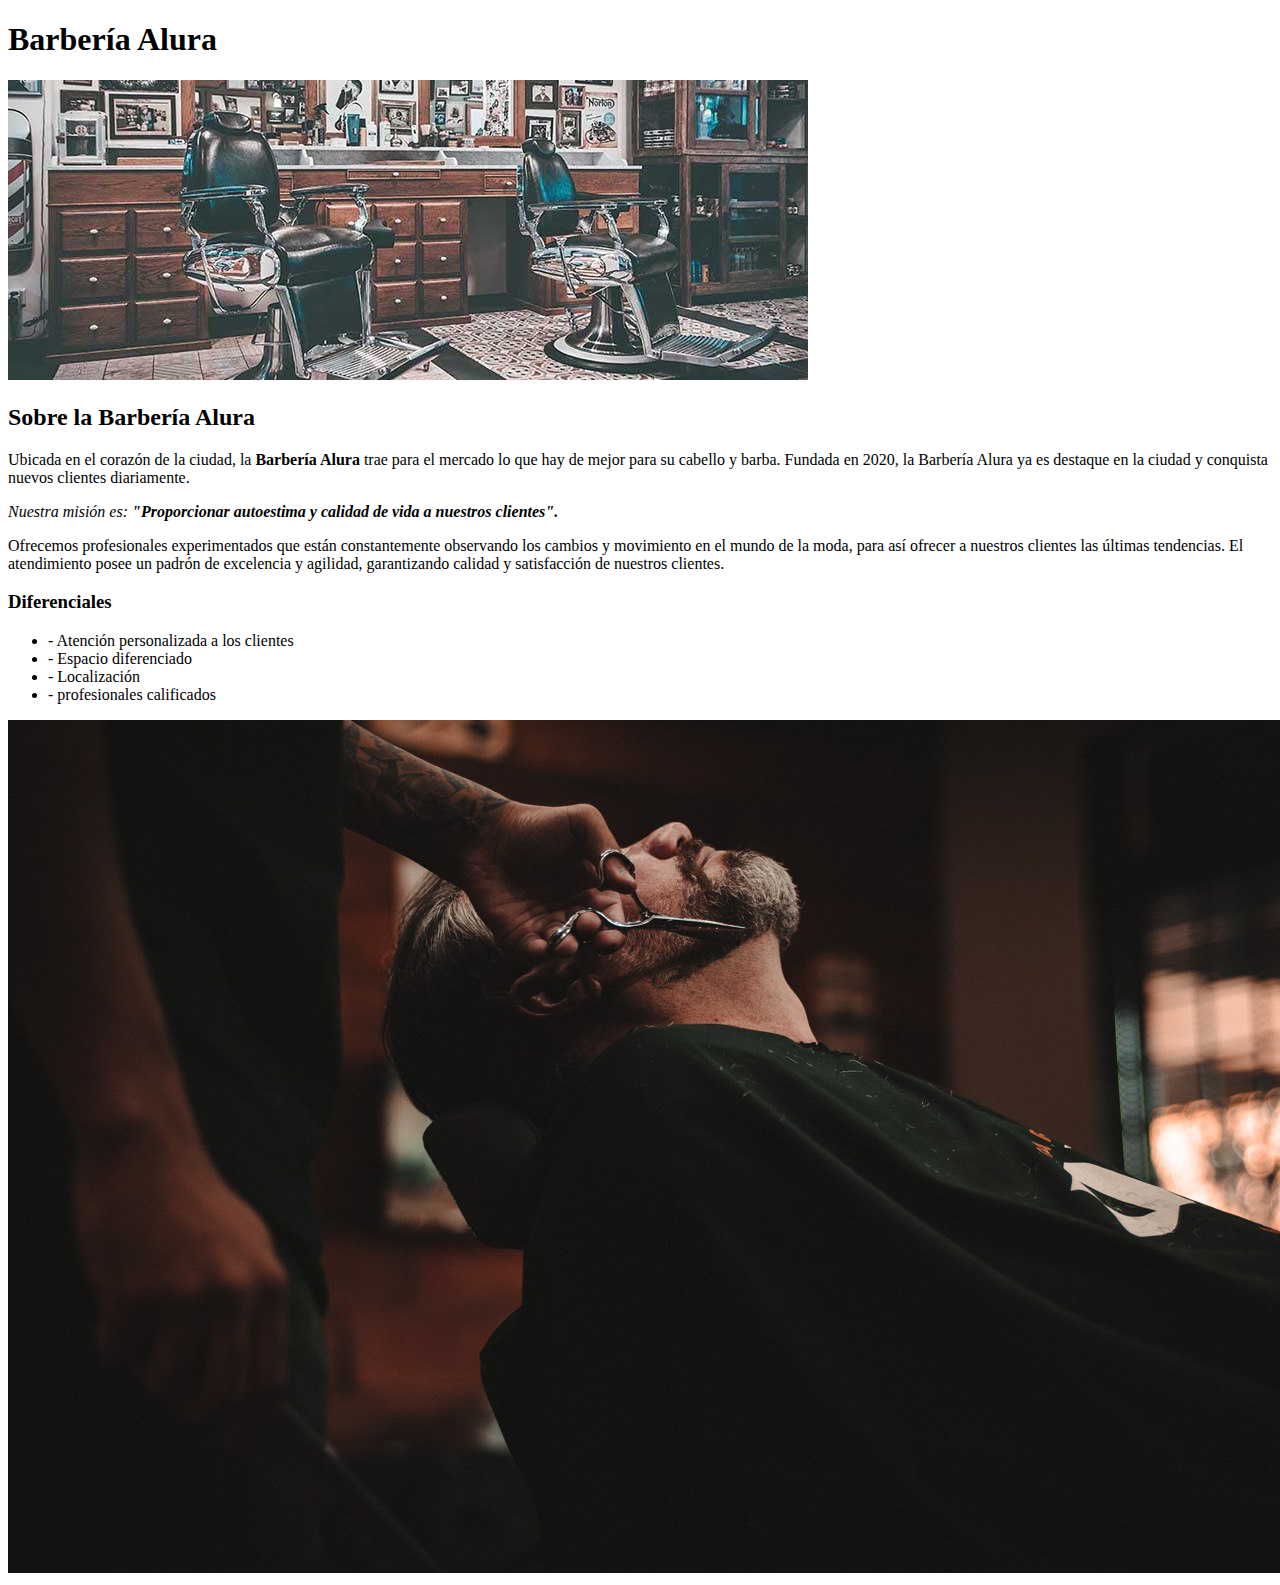
==== index.html @ b25932ac "Cambio de nombre de los archivos CSS" ====
<!DOCTYPE html>
<html lang="es">
<head>
    <meta charset="UTF-8">
    <meta http-equiv="X-UA-Compatible" content="IE=edge">
    <meta name="viewport" content="width=device-width, initial-scale=1.0">
    <link rel="shortcut icon" href="images/logo.png">
    <link rel="stylesheet" href="css/style-home.css">
    <title>Barbería Alura</title>
</head>
<body>

    <header>
        <h1 class="titulo-principal">Barbería Alura</h1>
        
    </header>

    <img id ="banner" src = "images/banner.jpg">

    <div class="principal">
        <h2 class = "titulo-centralizado">Sobre la Barbería Alura</h2>
        <p>Ubicada en el corazón de la ciudad, la <strong>Barbería Alura</strong> trae para el mercado lo que hay de mejor para su cabello y barba. Fundada en 2020, la Barbería Alura ya es destaque en la ciudad y conquista nuevos clientes diariamente.</p> 
        <p id ="mision"><em>Nuestra misión es: <strong>"Proporcionar autoestima y calidad de vida a nuestros clientes".</strong></em></p>
        <p>Ofrecemos profesionales experimentados que están constantemente observando los cambios y movimiento en el mundo de la moda, para así ofrecer a nuestros clientes las últimas tendencias. El atendimiento posee un padrón de excelencia y agilidad, garantizando calidad y satisfacción de nuestros clientes.</p>
    </div>
    
    <div class="diferenciales">

        <h3 class = "titulo-centralizado">Diferenciales</h3>
        <ul>
            <li class="items">- Atención personalizada a los clientes</li>
            <li class="items">- Espacio diferenciado</li>
            <li class="items">- Localización</li>
            <li class="items">- profesionales calificados</li>
        </ul>

        <img class="imagenDiferenciales" src="images/diferenciales.jpg">
    </div>
    
</body>
</html>
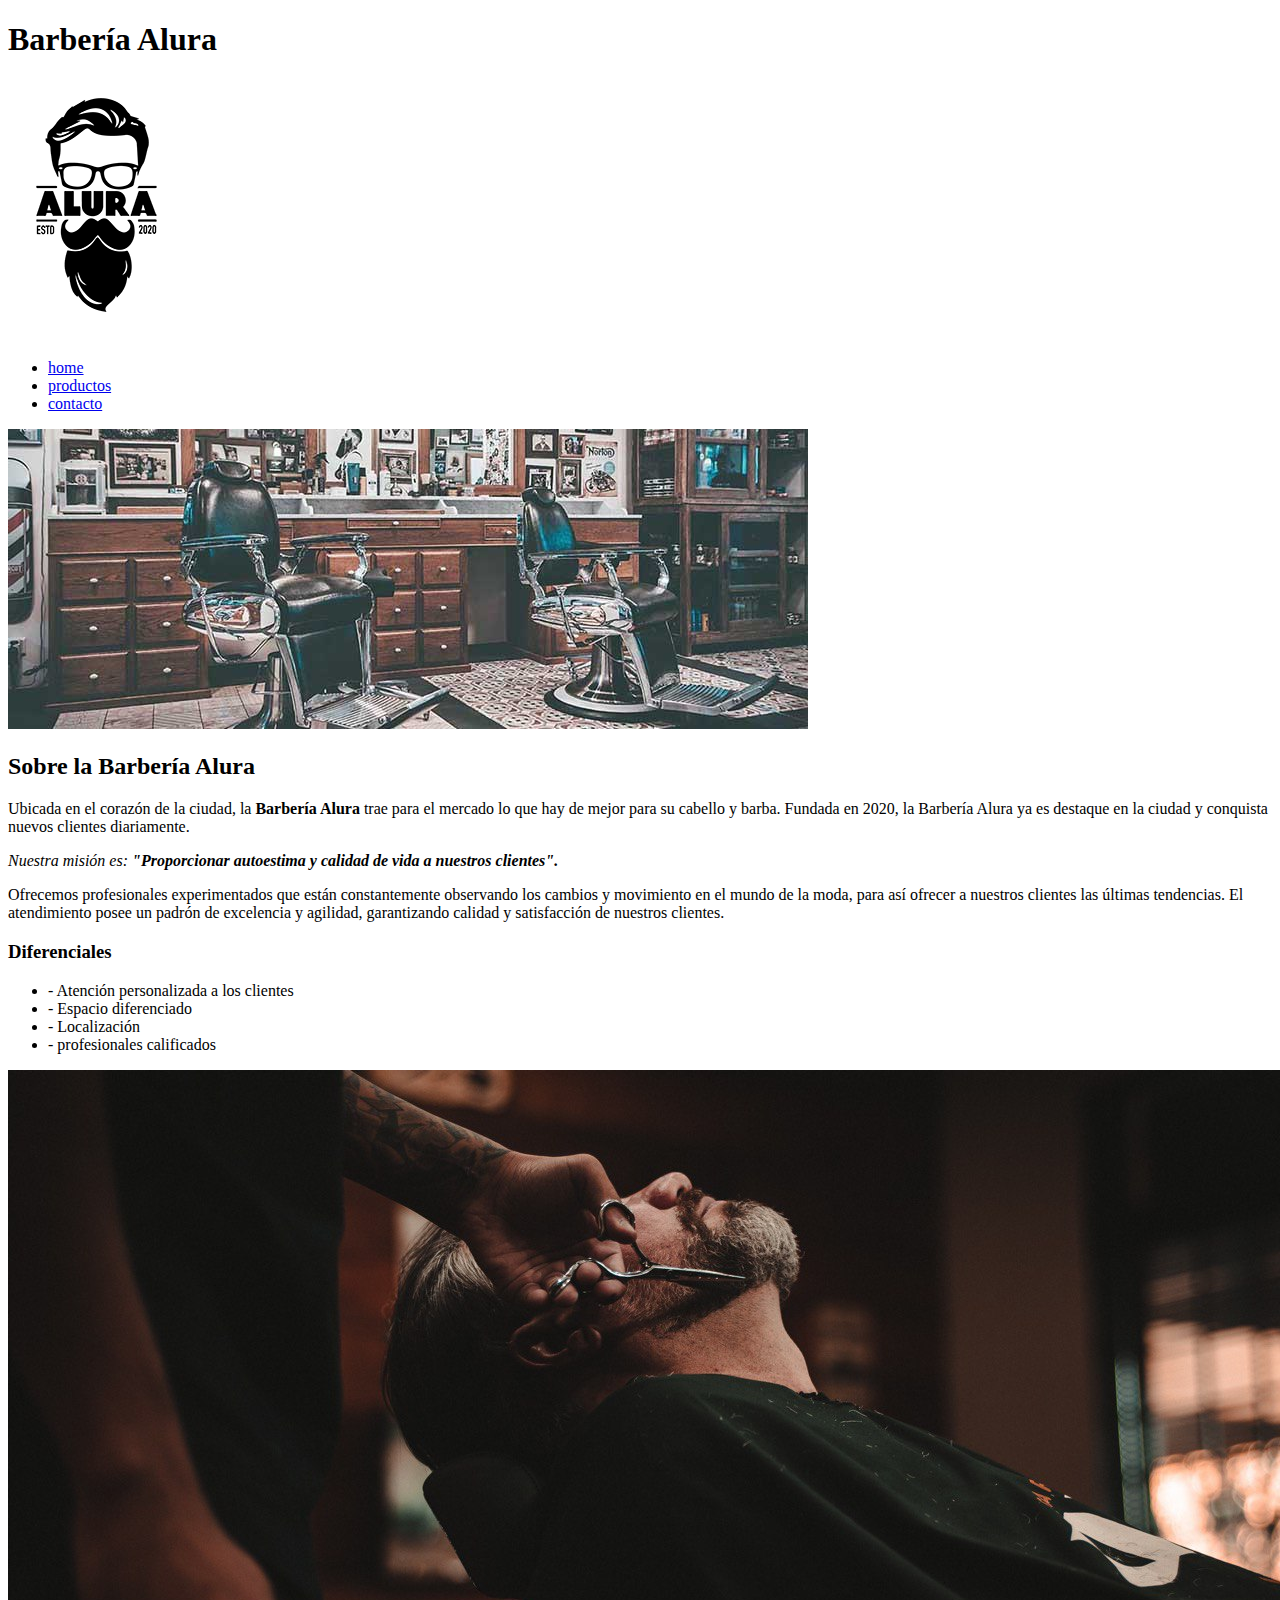
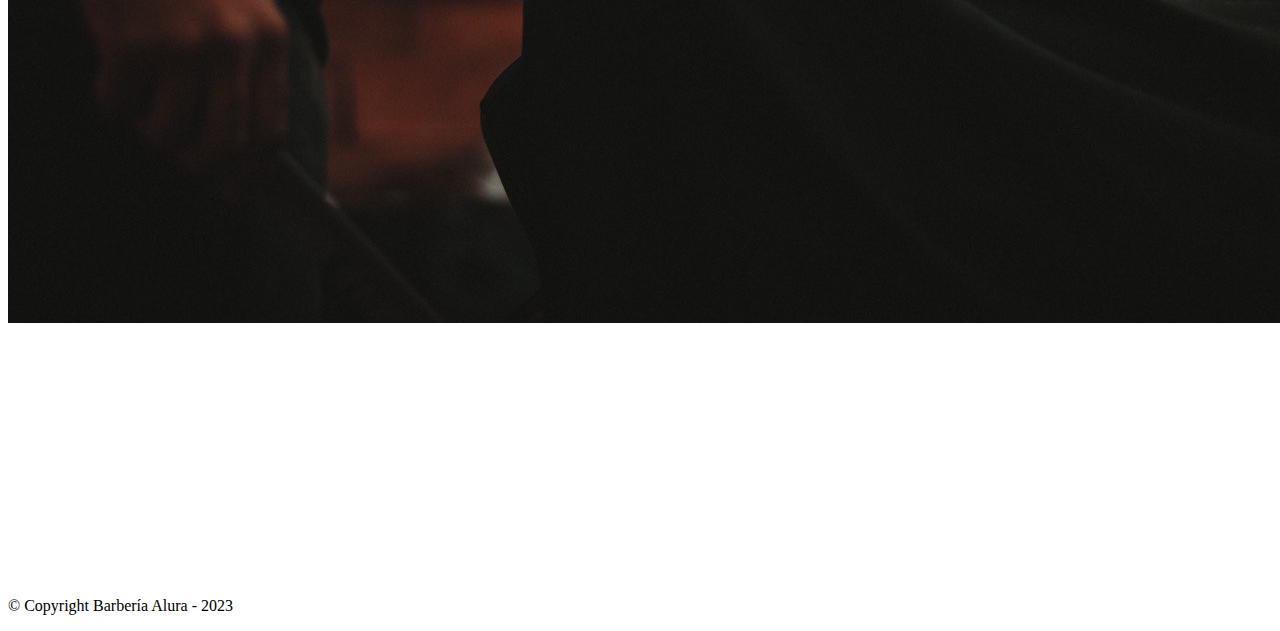
==== commit 938cbfa4: "Modificación de index" ====
--- a/index.html
+++ b/index.html
@@ -6,12 +6,23 @@
     <meta name="viewport" content="width=device-width, initial-scale=1.0">
     <link rel="shortcut icon" href="images/logo.png">
     <link rel="stylesheet" href="css/style-home.css">
+    <link rel="stylesheet" href="css/style.css">
     <title>Barbería Alura</title>
 </head>
 <body>
 
     <header>
         <h1 class="titulo-principal">Barbería Alura</h1>
+        <div class ="caja">
+            <h1><img src="images/logo.png"></h1>
+            <nav>
+                <ul>
+                    <li><a href="index.html">home</a></li>
+                    <li><a href="productos.html">productos</a></li>
+                    <li><a href="contacto.html">contacto</a></li>
+                </ul>
+            </nav>
+        </div>
         
     </header>
 
@@ -36,6 +47,11 @@
 
         <img class="imagenDiferenciales" src="images/diferenciales.jpg">
     </div>
+
+    <footer>
+        <img src = "images/logo-blanco.png">
+        <p class="copyright">&copy Copyright Barbería Alura - 2023</p>
+    </footer>
     
 </body>
 </html>
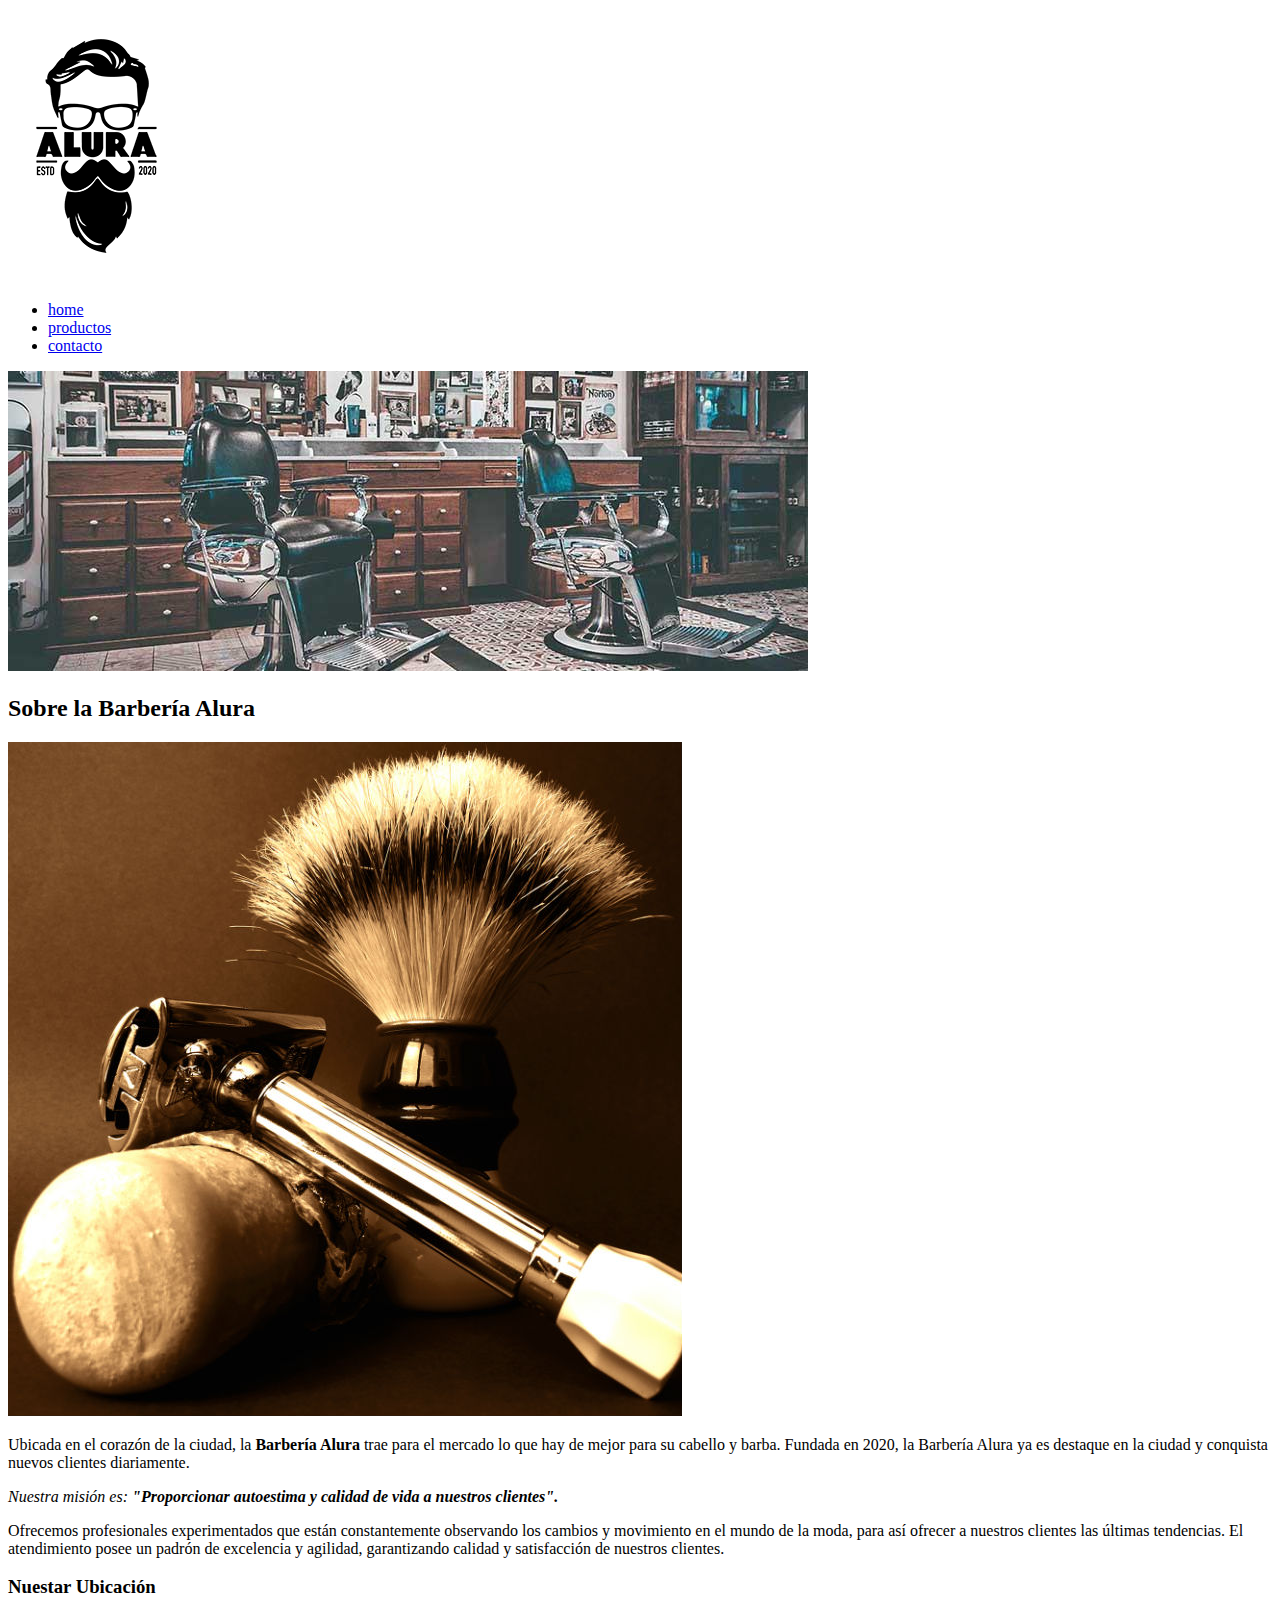
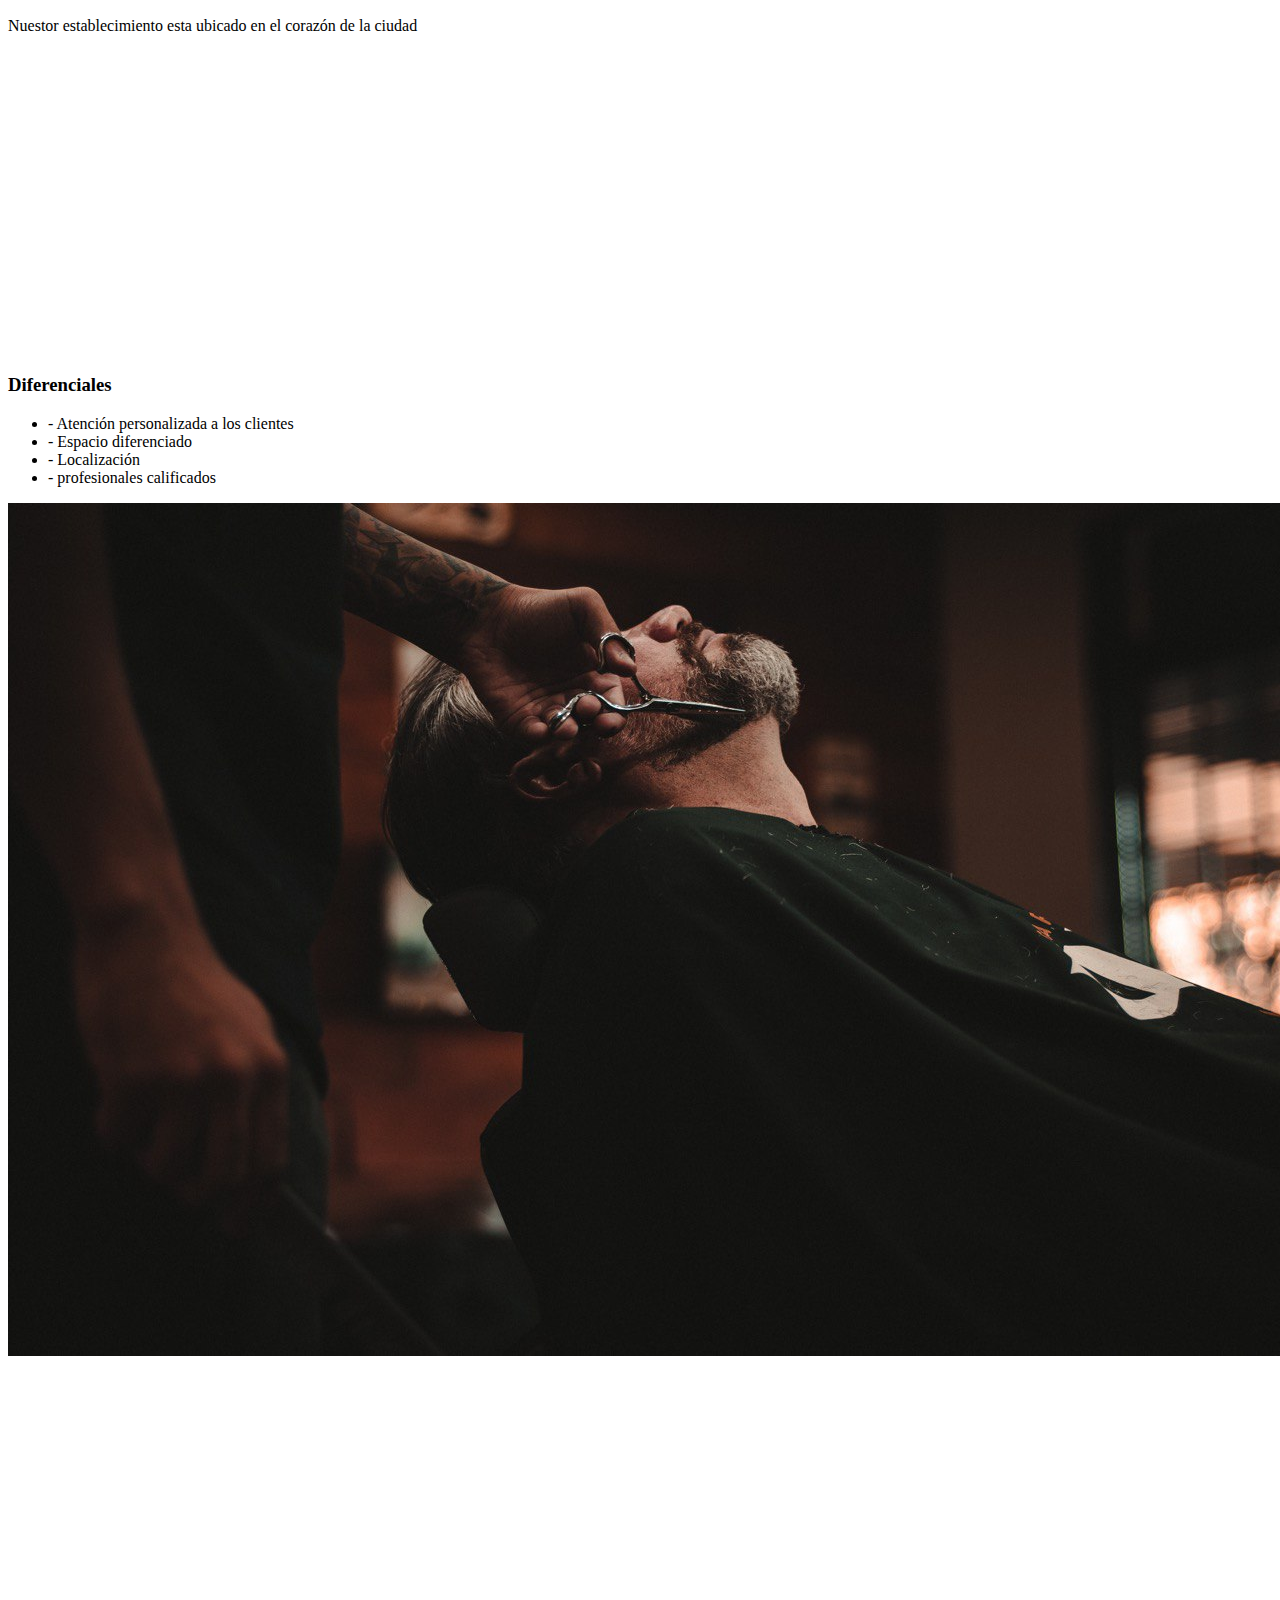
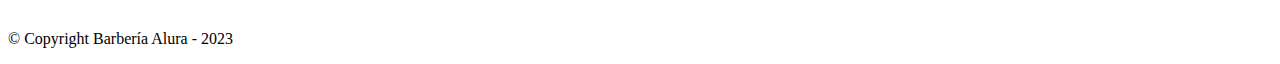
==== commit 2efabd38: "Se agrego fuente y mapa" ====
--- a/index.html
+++ b/index.html
@@ -4,52 +4,70 @@
     <meta charset="UTF-8">
     <meta http-equiv="X-UA-Compatible" content="IE=edge">
     <meta name="viewport" content="width=device-width, initial-scale=1.0">
+    <title>Barbería Alura</title>
     <link rel="shortcut icon" href="images/logo.png">
-    <link rel="stylesheet" href="css/style-home.css">
+    <link rel="stylesheet" href="CSS/reset.css">
     <link rel="stylesheet" href="css/style.css">
     <title>Barbería Alura</title>
+    <link rel="preconnect" href="https://fonts.googleapis.com">
+    <link rel="preconnect" href="https://fonts.gstatic.com" crossorigin>
+    <link href="https://fonts.googleapis.com/css2?family=Montserrat:wght@300&display=swap" rel="stylesheet">
+    <link rel="preconnect" href="https://fonts.googleapis.com">
+    
 </head>
 <body>
 
+
     <header>
-        <h1 class="titulo-principal">Barbería Alura</h1>
-        <div class ="caja">
-            <h1><img src="images/logo.png"></h1>
-            <nav>
-                <ul>
-                    <li><a href="index.html">home</a></li>
-                    <li><a href="productos.html">productos</a></li>
-                    <li><a href="contacto.html">contacto</a></li>
-                </ul>
-            </nav>
-        </div>
-        
+            <div class ="caja">
+                <h1><img src="images/logo.png" alt="logo de la Barbería Alura"></h1>
+                <nav>
+                    <ul>
+                        <li><a href="index.html">home</a></li>
+                        <li><a href="productos.html">productos</a></li>
+                        <li><a href="contacto.html">contacto</a></li>
+                    </ul>
+                </nav>
+            </div>  
     </header>
 
-    <img id ="banner" src = "images/banner.jpg">
+    <img class ="banner" src = "images/banner.jpg">
 
-    <div class="principal">
-        <h2 class = "titulo-centralizado">Sobre la Barbería Alura</h2>
-        <p>Ubicada en el corazón de la ciudad, la <strong>Barbería Alura</strong> trae para el mercado lo que hay de mejor para su cabello y barba. Fundada en 2020, la Barbería Alura ya es destaque en la ciudad y conquista nuevos clientes diariamente.</p> 
-        <p id ="mision"><em>Nuestra misión es: <strong>"Proporcionar autoestima y calidad de vida a nuestros clientes".</strong></em></p>
-        <p>Ofrecemos profesionales experimentados que están constantemente observando los cambios y movimiento en el mundo de la moda, para así ofrecer a nuestros clientes las últimas tendencias. El atendimiento posee un padrón de excelencia y agilidad, garantizando calidad y satisfacción de nuestros clientes.</p>
-    </div>
-    
-    <div class="diferenciales">
+    <main>
+        <section class="principal">
+            <h2 class = "titulo-principal">Sobre la Barbería Alura</h2>
 
-        <h3 class = "titulo-centralizado">Diferenciales</h3>
-        <ul>
-            <li class="items">- Atención personalizada a los clientes</li>
-            <li class="items">- Espacio diferenciado</li>
-            <li class="items">- Localización</li>
-            <li class="items">- profesionales calificados</li>
-        </ul>
+            <img class="utelsilios" src="images/utensilios.jpg" alt="utelsilios de un barbero.">
 
-        <img class="imagenDiferenciales" src="images/diferenciales.jpg">
-    </div>
+            <p>Ubicada en el corazón de la ciudad, la <strong>Barbería Alura</strong> trae para el mercado lo que hay de mejor para su cabello y barba. Fundada en 2020, la Barbería Alura ya es destaque en la ciudad y conquista nuevos clientes diariamente.</p> 
+            <p id ="mision"><em>Nuestra misión es: <strong>"Proporcionar autoestima y calidad de vida a nuestros clientes".</strong></em></p>
+            <p>Ofrecemos profesionales experimentados que están constantemente observando los cambios y movimiento en el mundo de la moda, para así ofrecer a nuestros clientes las últimas tendencias. El atendimiento posee un padrón de excelencia y agilidad, garantizando calidad y satisfacción de nuestros clientes.</p>
+        </section>
+
+        <section class="mapa">
+            <h3 class="titulo-principal">Nuestar Ubicación</h3>
+            <p>Nuestor establecimiento esta ubicado en el corazón de la ciudad</p>
+            <iframe src="https://www.google.com/maps/embed?pb=!1m18!1m12!1m3!1d3975.44802816265!2d-74.06920740000001!3d4.864344299999998!2m3!1f0!2f0!3f0!3m2!1i1024!2i768!4f13.1!3m3!1m2!1s0x8e40787fb0afb271%3A0x70f26ec5c9225274!2sVia%20La%20Valvanera%2C%20Ch%C3%ADa%2C%20Cundinamarca!5e0!3m2!1ses!2sco!4v1681694782892!5m2!1ses!2sco" width="100%" height="300" style="border:0;" allowfullscreen="" loading="lazy" referrerpolicy="no-referrer-when-downgrade"></iframe>
+
+        </section>
+        
+        <section class="diferenciales">
+
+            <h3 class = "titulo-principal">Diferenciales</h3>
+            <ul>
+                <li class="items">- Atención personalizada a los clientes</li>
+                <li class="items">- Espacio diferenciado</li>
+                <li class="items">- Localización</li>
+                <li class="items">- profesionales calificados</li>
+            </ul>
+
+            <img class="imagenDiferenciales" src="images/diferenciales.jpg">
+        </section>
+
+    </main>
 
     <footer>
-        <img src = "images/logo-blanco.png">
+        <img src = "images/logo-blanco.png" alt="logo de la Barbería Alura">
         <p class="copyright">&copy Copyright Barbería Alura - 2023</p>
     </footer>
     
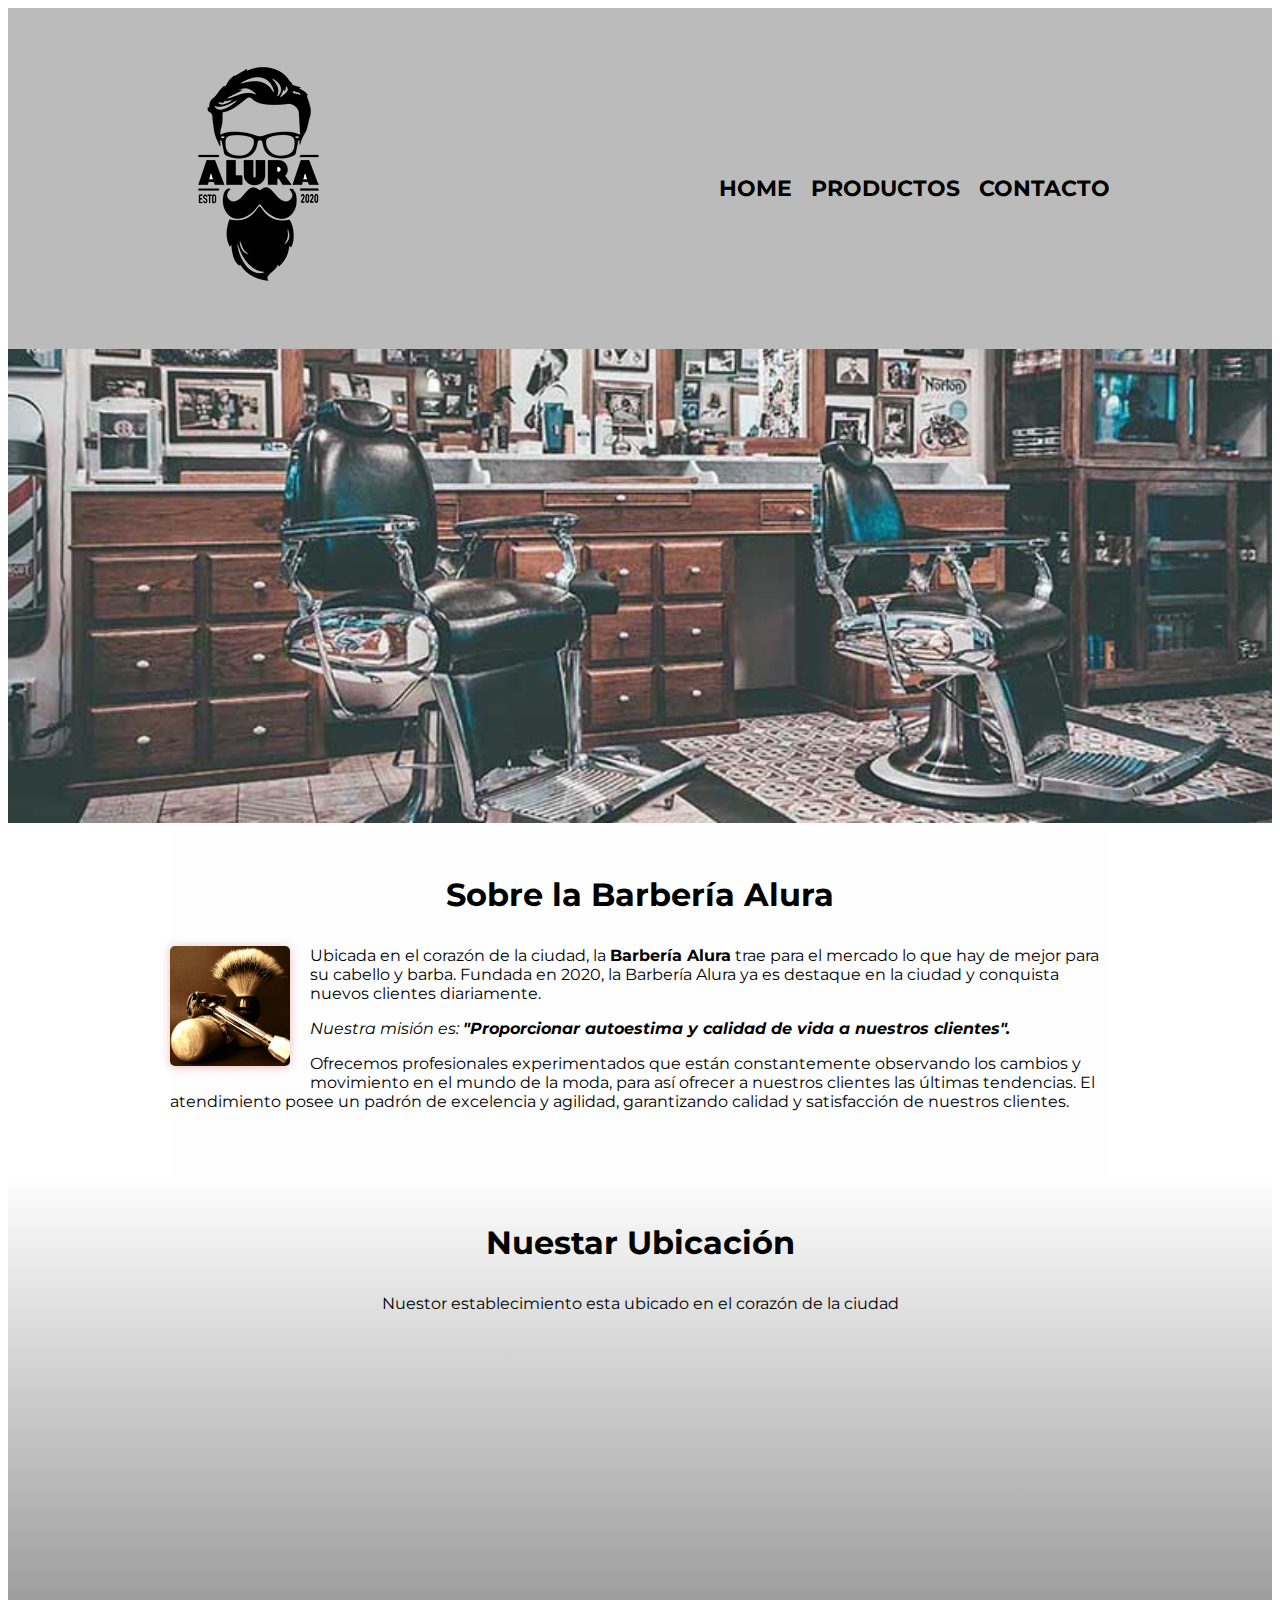
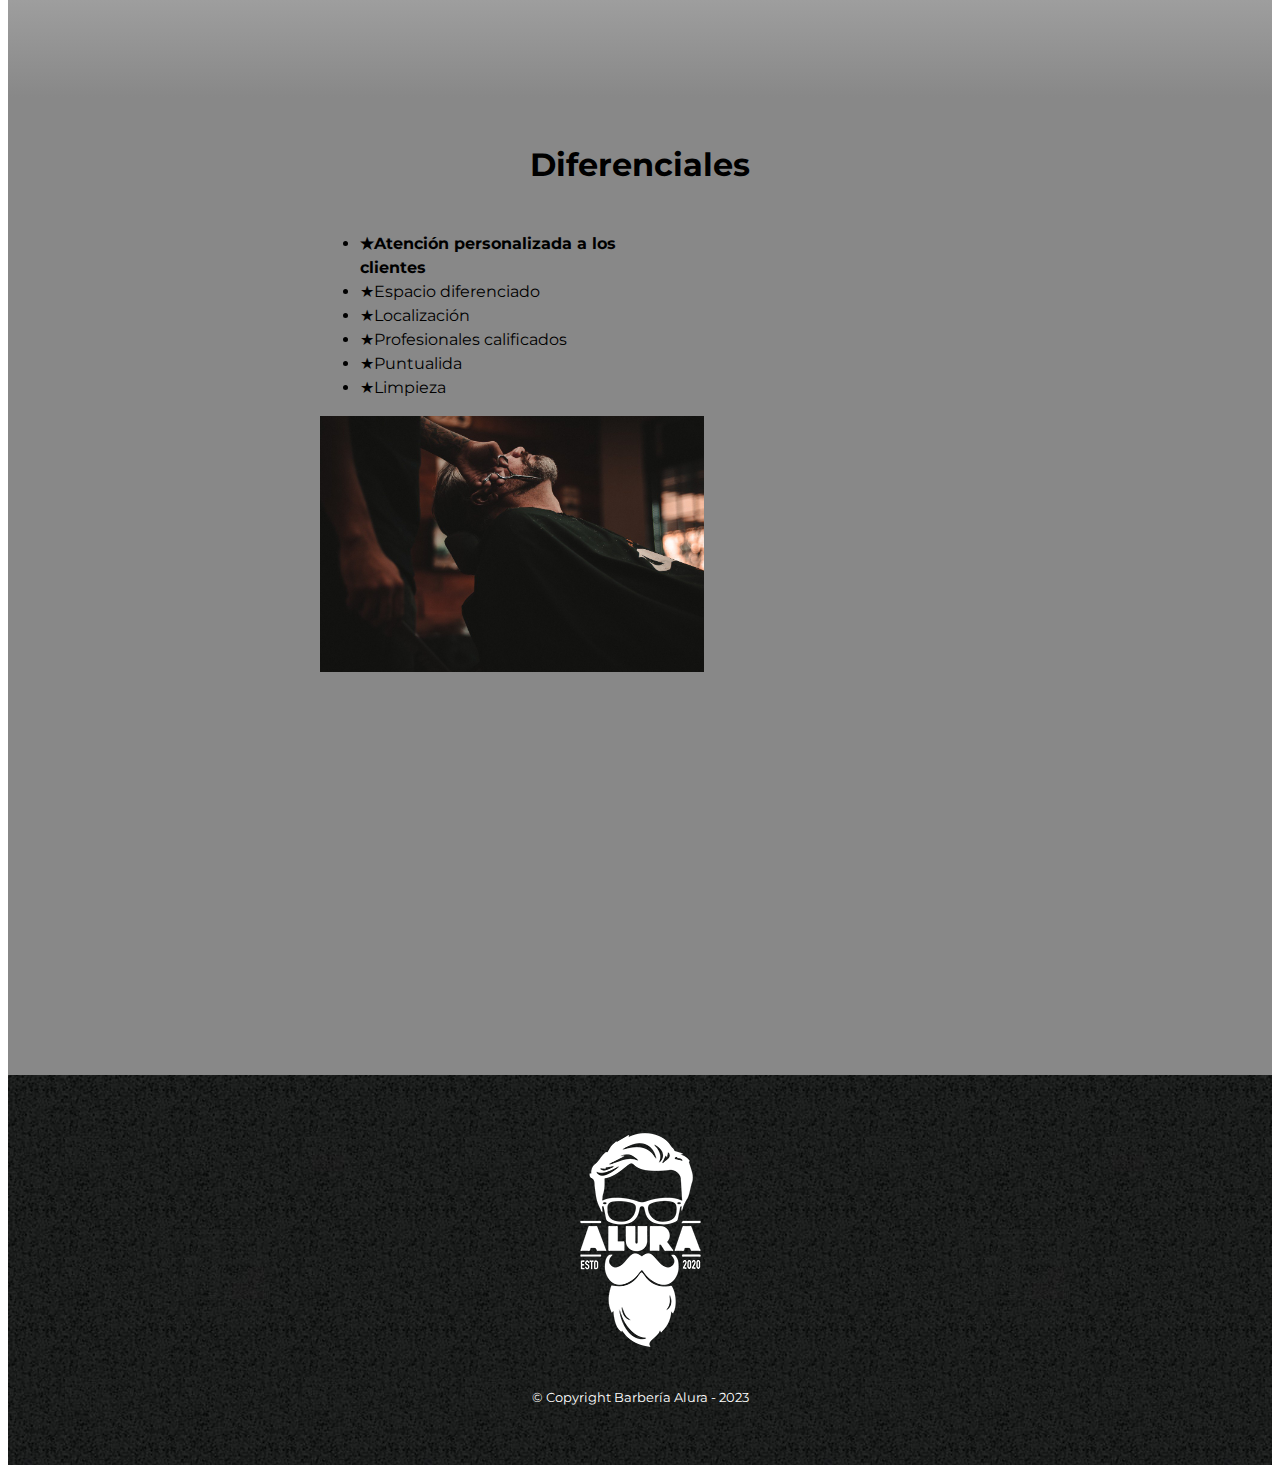
==== commit 65a7b4a0: "se agregaron los Pseudo" ====
--- a/index.html
+++ b/index.html
@@ -7,7 +7,7 @@
     <title>Barbería Alura</title>
     <link rel="shortcut icon" href="images/logo.png">
     <link rel="stylesheet" href="CSS/reset.css">
-    <link rel="stylesheet" href="css/style.css">
+    <link rel="stylesheet" href="CSS/style.css">
     <title>Barbería Alura</title>
     <link rel="preconnect" href="https://fonts.googleapis.com">
     <link rel="preconnect" href="https://fonts.gstatic.com" crossorigin>
@@ -47,22 +47,34 @@
         <section class="mapa">
             <h3 class="titulo-principal">Nuestar Ubicación</h3>
             <p>Nuestor establecimiento esta ubicado en el corazón de la ciudad</p>
-            <iframe src="https://www.google.com/maps/embed?pb=!1m18!1m12!1m3!1d3975.44802816265!2d-74.06920740000001!3d4.864344299999998!2m3!1f0!2f0!3f0!3m2!1i1024!2i768!4f13.1!3m3!1m2!1s0x8e40787fb0afb271%3A0x70f26ec5c9225274!2sVia%20La%20Valvanera%2C%20Ch%C3%ADa%2C%20Cundinamarca!5e0!3m2!1ses!2sco!4v1681694782892!5m2!1ses!2sco" width="100%" height="300" style="border:0;" allowfullscreen="" loading="lazy" referrerpolicy="no-referrer-when-downgrade"></iframe>
+
+            <div class="mapa-contenido">
+
+            <iframe src="https://www.google.com/maps/embed?pb=!1m18!1m12!1m3!1d3318.886870741765!2d-74.08420455950095!3d4.864973777119045!2m3!1f0!2f0!3f0!3m2!1i1024!2i768!4f13.1!3m3!1m2!1s0x8e3f877db4f0e035%3A0x6a246e4683ffe932!2sNido%20de%20aguilas!5e0!3m2!1ses!2sco!4v1681695978871!5m2!1ses!2sco" width="100%" height="300" style="border:0;" allowfullscreen="" loading="lazy" referrerpolicy="no-referrer-when-downgrade" alt="Mapa"></iframe>
+        </div>
 
         </section>
         
         <section class="diferenciales">
 
             <h3 class = "titulo-principal">Diferenciales</h3>
-            <ul>
-                <li class="items">- Atención personalizada a los clientes</li>
-                <li class="items">- Espacio diferenciado</li>
-                <li class="items">- Localización</li>
-                <li class="items">- profesionales calificados</li>
-            </ul>
 
-            <img class="imagenDiferenciales" src="images/diferenciales.jpg">
-        </section>
+            <div class="contenido-diferenciales">
+                <ul class="lista-diferenciales">
+                    <li class="items">Atención personalizada a los clientes</li>
+                    <li class="items">Espacio diferenciado</li>
+                    <li class="items">Localización</li>
+                    <li class="items">Profesionales calificados</li>
+                    <li class="items">Puntualida</li>
+                    <li class="items">Limpieza</li>
+                </ul><img src="images/diferenciales.jpg" class="imagen-diferenciales">
+
+            </div>
+            <div class="video">
+                <iframe width="560" height="315" src="https://www.youtube.com/embed/wcVVXUV0YUY" title="YouTube video player" frameborder="0" allow="accelerometer; autoplay; clipboard-write; encrypted-media; gyroscope; picture-in-picture; web-share" allowfullscreen></iframe>
+            </div>
+
+        </section>  
 
     </main>
 
--- a/CSS/style.css
+++ b/CSS/style.css
@@ -0,0 +1,282 @@
+/*HEADER*/
+body{
+    font-family: 'Montserrat', sans-serif;
+    
+}
+header{
+    background-color: #BBBBBB;
+    padding: 20px 0;
+}
+
+.caja {
+    width: 940px;
+    position: relative;
+    margin: 0 auto;
+}
+
+nav {
+    position: absolute;
+    top: 110px;;
+    right: 0;
+}
+
+nav li {
+    display: inline;
+    margin: 0 0 0 15px;
+}
+
+nav a{
+    text-transform: uppercase;
+    color:#000000;
+    font-weight: bold;
+    font-size: 22px;
+    text-decoration: none;
+}
+
+nav a:hover{
+    color: #c78c19;
+    text-decoration: underline;
+}
+
+/* MAIN*/
+
+.productos {
+    width: 940px;
+    margin: 0 auto;
+    padding: 50px;
+}
+
+.productos li {
+    display: inline-block;
+    text-align: center;
+    width: 30%;
+    vertical-align: top;
+    margin: 0 1.5%;
+    padding: 30px 20px;
+    box-sizing: border-box;
+    border:2px solid #000000; /*abreviado de lo de abajo*/
+     /*border-radius: 10px 25px 40px 50px;*/
+    /*border-color: #000000;
+    border-width: 2px;
+    border-style: solid;*/
+    border-radius: 10px;
+    /*para darle borde a cada esquina*/
+    /*border-top-left-radius: 10px;
+    border-top-right-radius: 25px;
+    border-bottom-right-radius: 40px;
+    border-bottom-left-radius: 50px;*/
+
+}
+
+.productos li:hover{
+    border-color: #c78c19;
+    font-size: 33px;
+
+}
+
+.productos li:active{
+    border-color: #088c19;
+}
+
+.productos h2{
+    font-size: 30px;
+    font-weight: bold;
+}
+
+.productos li:hover h2{
+    font-size: 33px;
+
+}
+
+.producto-descripcion{
+    font-size: 18px;
+}
+
+.producto-precio{
+    font-size: 20px;
+    font-weight: bold;
+    margin-top: 10px;
+}
+
+/*FOOTER*/
+
+footer{
+    text-align: center;
+    background: url("../images/bg.jpg");
+    padding: 40px;
+}
+
+.copyright{
+    color: #FFFFFF;
+    font-size: 13px;
+    margin: 20px;
+}
+
+/*contacto*/
+
+form{
+    margin:40px 0;
+}
+
+form label, form legend{
+    display: block;
+    font-size: 20px;
+    margin: 0 0 10px;
+}
+
+.input-padron{
+    display: block;
+    margin: 0 0 20px;
+    padding: 10px 25px;
+    width: 50%;
+}
+
+.checkbox{
+    margin: 20px 0;
+    
+}
+
+.enviar{
+    width: 40%;
+    padding: 15px 0;
+    font-size: 18px;
+    font-weight: bold;
+    color:#FFFFFF;
+    background: orange;
+    border:none;
+    border-radius: 5px;
+    box-shadow: 0px 1px 10px rgba(0, 10, 0, 0.3);
+    transition: 1s all;
+    cursor: pointer;
+}
+
+.enviar:hover{
+    background: darkorange;
+    transform: scale(1.2) rotate(3deg);
+}
+
+table{
+    margin: 40px 40px;
+}
+
+thead{
+    background: #555;
+    color: white;
+    font-family: bold;
+}
+
+td, th{
+    border: 1px solid #000000;
+    padding:8px 15px;
+}
+
+/*CSS para nuestra home*/
+
+.banner{
+    width: 100%;
+}
+
+.principal{
+    padding: 3em 0;
+    background: #FEFEFE;
+    width: 940px;
+    margin: 0 auto;
+}
+
+.titulo-principal{
+    text-align: center;
+    font-size: 2em;
+    margin: 0 0 1em;
+    clear:left;
+}
+
+/*.titulo-principal:first-letter{ colocar en negrilla la primer letra
+    font-weight: bold;
+}
+
+.titulo-principal:before{ colocar el corchete al final
+    content: "[";
+}
+
+.titulo-principal:after{ colocar el corchete al inicio
+    content: "]";
+}
+
+p:first-line{
+    font-style: italic; pone la primer lete en italica
+}*/
+
+.principal p{
+   margin: 0 0 1em; 
+}
+
+.principal strong{
+    font-weight: bold;
+}
+
+.principal em{
+    font-style: italic;
+}
+
+.utelsilios{
+    width: 120px;
+    float: left;
+    border-radius: 5px;
+    margin: 0 20px 20px 0;
+    box-shadow: 0px 1px 10px rgba(196, 27, 27, 0.3);
+}
+
+.mapa{
+    padding: 3em 0;
+    background: linear-gradient(#FEFEFE, #888888)
+    /*background: linear-gradient(90deg, orange 50%, blue, red, black); se crea una bandera 90 deg son los grados  y el 50% es lo que deseamos que opupa del espacio*/
+    /*background: radial-gradient(orange 50%, blue, red, black); para crear un circulo*/
+}
+
+.mapa p{
+    margin: 0 0 2em;
+    text-align: center;
+}
+
+.mapa-contenido{
+    width: 940px;
+    margin: 0 auto;
+}
+
+.diferenciales{
+    padding: 3em 0;
+    background: #888888;
+}
+
+.contenido-diferenciales{
+    width: 640px;
+    margin: 0 auto;
+}
+
+.items{
+    line-height: 1.5;
+}
+
+.items::before{
+    content: "★";
+    /*color: #c78c19; para cambiar el color d ela estrella*/
+}
+.items:first-child{
+    font-weight: bold;
+}
+
+.lista-diferenciales{
+    width: 40%;
+    display: inline-block;
+    vertical-align: top;
+}
+
+.imagen-diferenciales{
+    width: 60%;
+}
+
+.video{
+    width: 560px;
+    margin: 1em auto;
+
+}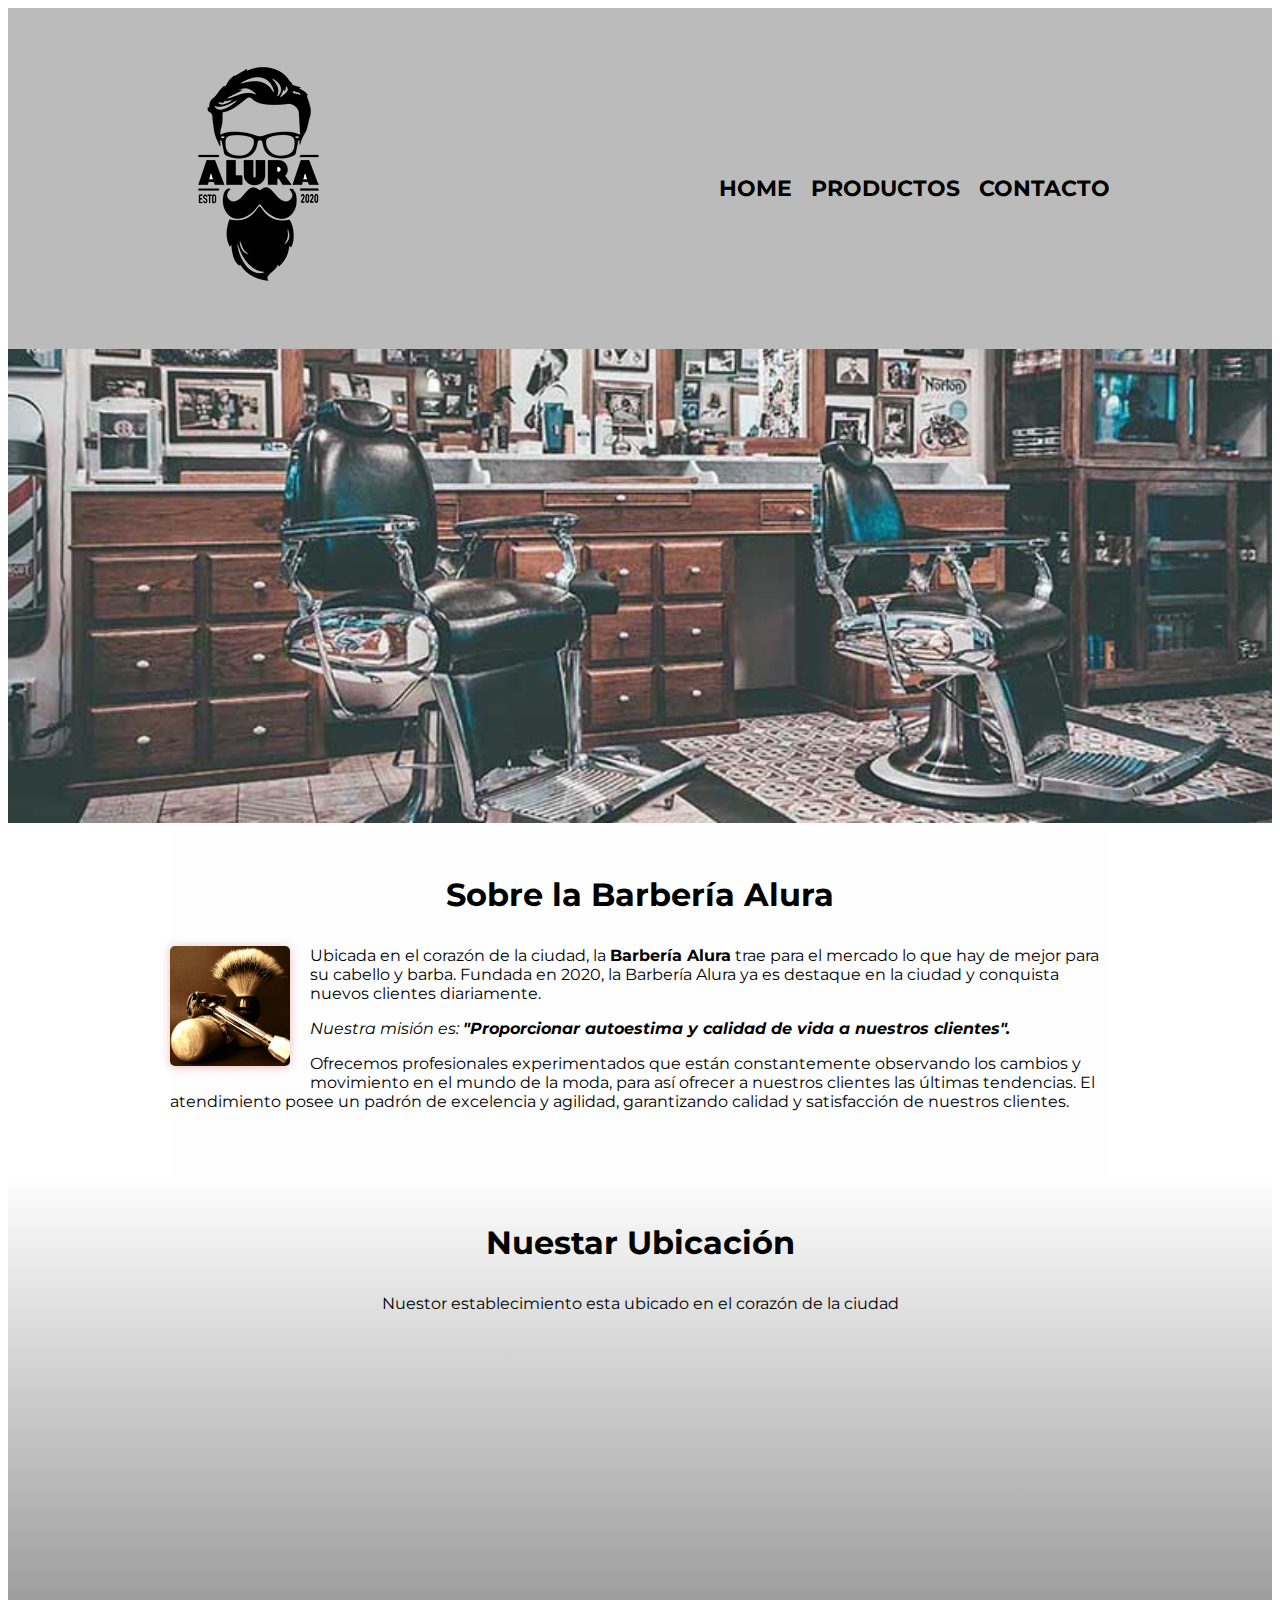
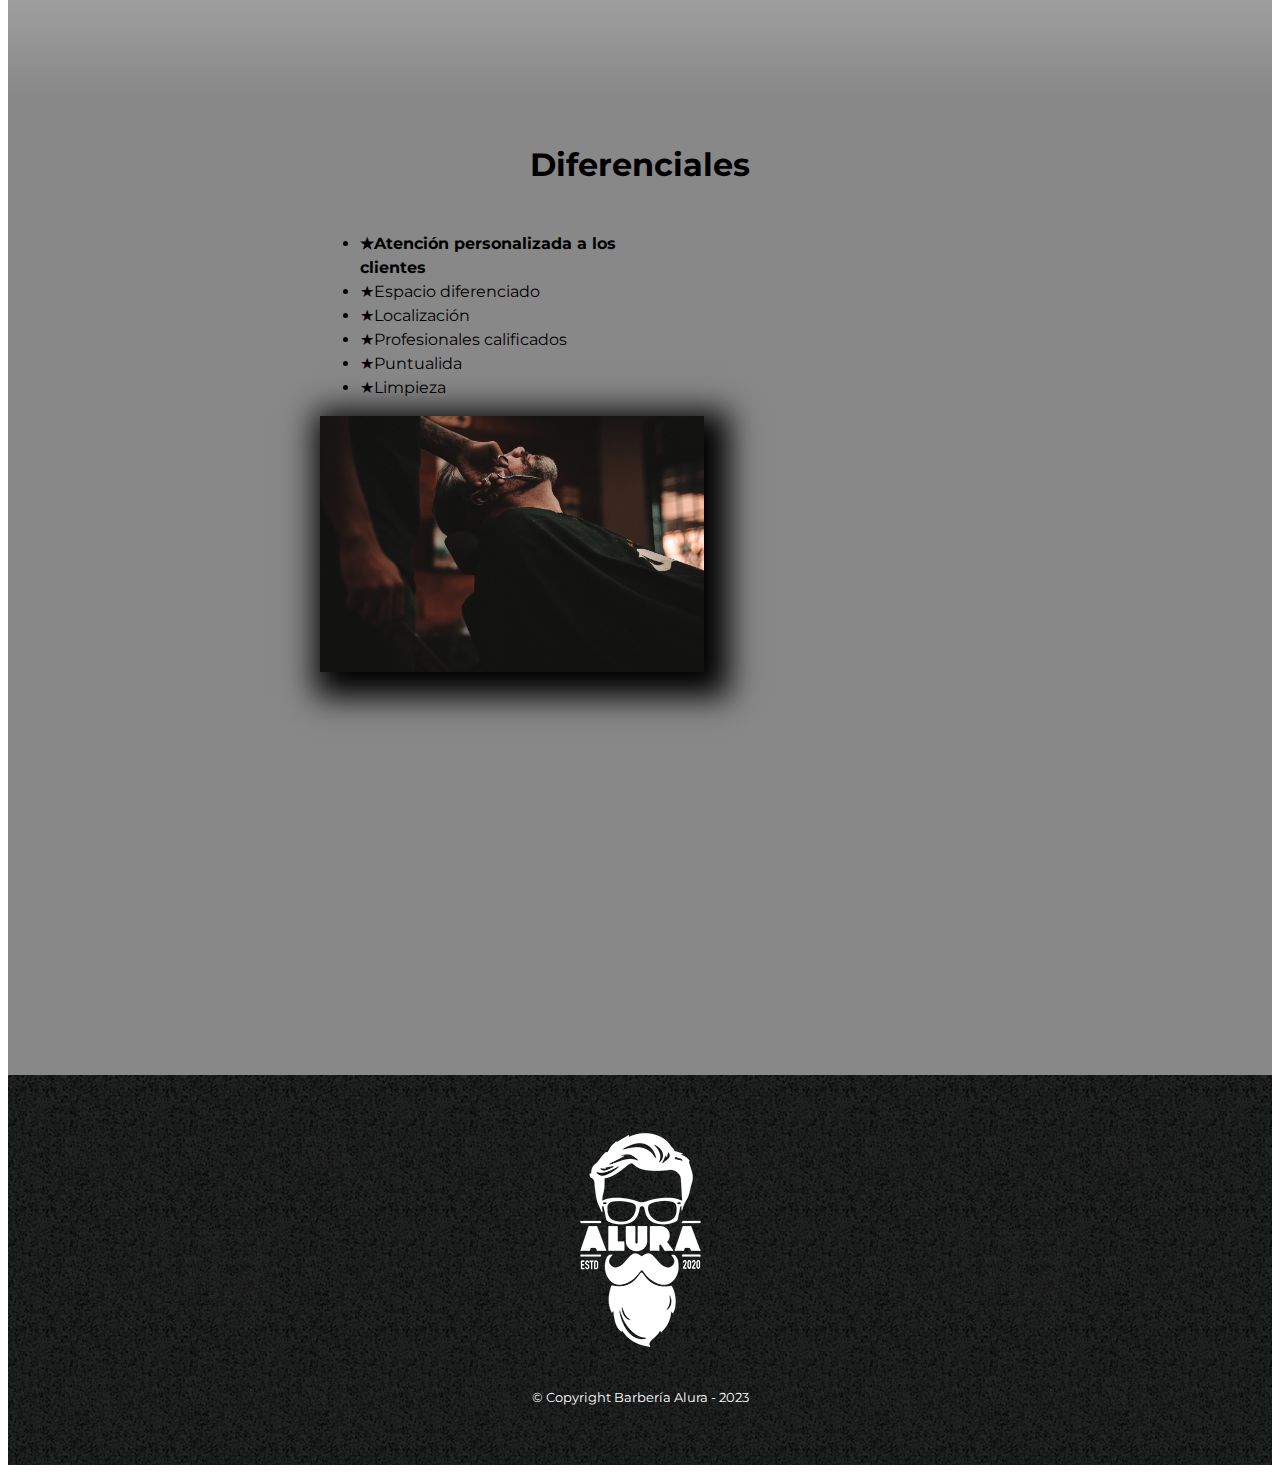
==== commit 5399d851: "agregue interactividad con otros dispositivos electronicos" ====
--- a/index.html
+++ b/index.html
@@ -3,7 +3,7 @@
 <head>
     <meta charset="UTF-8">
     <meta http-equiv="X-UA-Compatible" content="IE=edge">
-    <meta name="viewport" content="width=device-width, initial-scale=1.0">
+    <meta name="viewport" content="width=device-width">
     <title>Barbería Alura</title>
     <link rel="shortcut icon" href="images/logo.png">
     <link rel="stylesheet" href="CSS/reset.css">
@@ -34,6 +34,7 @@
     <img class ="banner" src = "images/banner.jpg">
 
     <main>
+        
         <section class="principal">
             <h2 class = "titulo-principal">Sobre la Barbería Alura</h2>
 
@@ -71,7 +72,7 @@
 
             </div>
             <div class="video">
-                <iframe width="560" height="315" src="https://www.youtube.com/embed/wcVVXUV0YUY" title="YouTube video player" frameborder="0" allow="accelerometer; autoplay; clipboard-write; encrypted-media; gyroscope; picture-in-picture; web-share" allowfullscreen></iframe>
+                <iframe width="100%" height="315" src="https://www.youtube.com/embed/wcVVXUV0YUY" title="YouTube video player" frameborder="0" allow="accelerometer; autoplay; clipboard-write; encrypted-media; gyroscope; picture-in-picture; web-share" allowfullscreen></iframe>
             </div>
 
         </section>  
--- a/CSS/style.css
+++ b/CSS/style.css
@@ -175,6 +175,22 @@
 .banner{
     width: 100%;
 }
+/*
+main > p{
+    background: red; aplica solo a los padres
+}
+
+img + p{
+    background: yellow;  lo aplica al parafo despue sde imagen
+}
+
+img ~ p{
+    background: green;  lo aplica a todos los parafos despues de imagen
+}
+
+.principal p:not(#mision){
+    background: #c78c19; lo aplica a todos menos al de mision
+}*/
 
 .principal{
     padding: 3em 0;
@@ -273,10 +289,35 @@
 
 .imagen-diferenciales{
     width: 60%;
+    transition: 400ms;
+    box-shadow: 10px 10px 30px 15px#000000;
+}
+
+.imagen-diferenciales:hover{
+    opacity: 0.3;
 }
 
 .video{
     width: 560px;
     margin: 1em auto;
 
+}
+
+@media screen and (max-width:480px){
+
+    h1{
+        text-align: center ;
+    }
+
+    nav{
+        position: static;
+    }
+
+    .caja, .principal, .mapa-contenido, .contenido-diferenciales, .video{
+        width: auto;
+    }
+
+    .lista-diferenciales, .imagen-diferenciales{
+        width: 100%;
+    }
 }